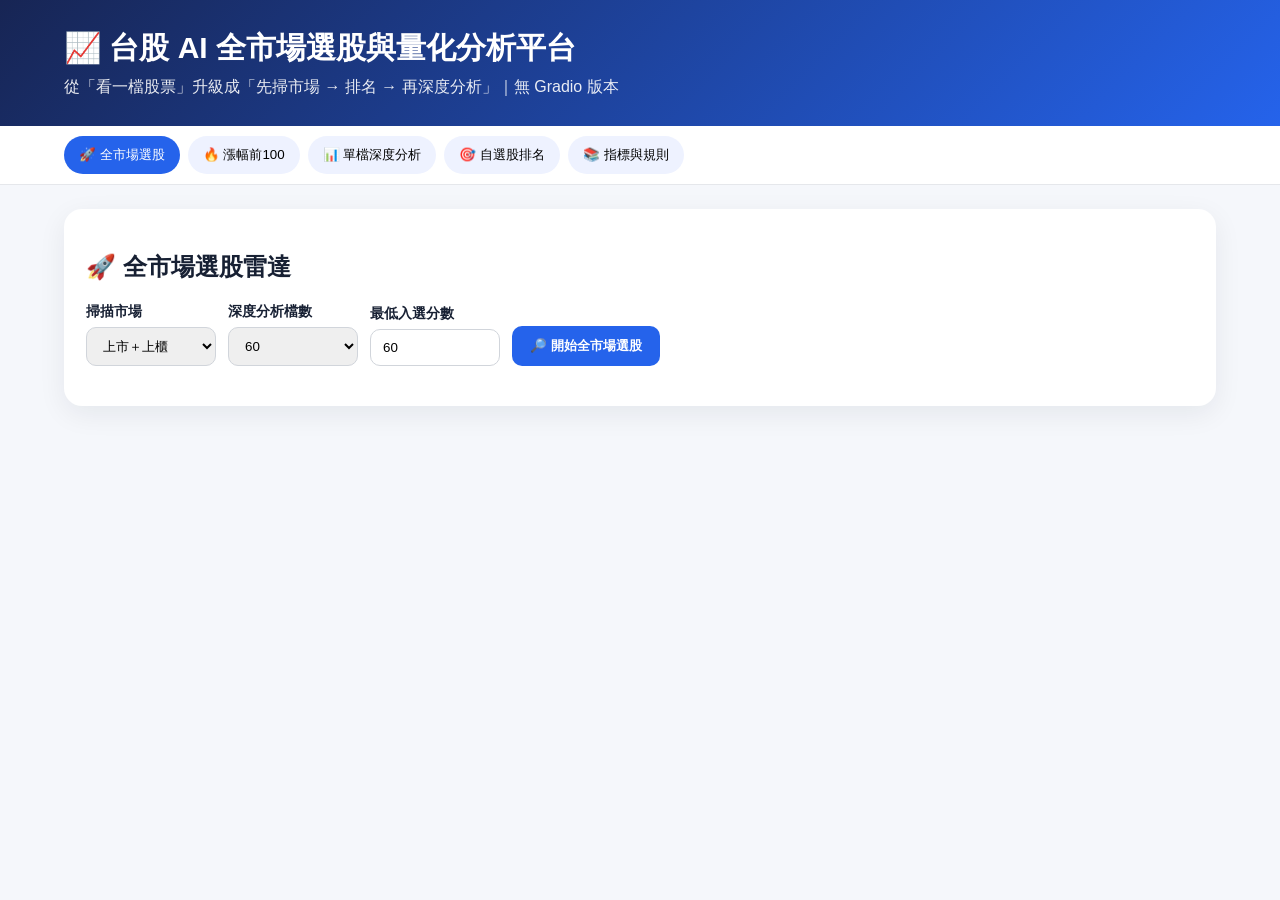
==== index.html @ 2615eba2 "Add files via upload" ====
<!doctype html>
<html lang="zh-Hant">
<head>
  <meta charset="utf-8">
  <meta name="viewport" content="width=device-width,initial-scale=1">
  <title>📈 台股 AI 全市場選股與量化分析平台</title>
  <script src="https://cdn.plot.ly/plotly-2.35.2.min.js"></script>
  <style>
    *{box-sizing:border-box} body{margin:0;font-family:-apple-system,BlinkMacSystemFont,"Segoe UI","Noto Sans TC",sans-serif;background:#f5f7fb;color:#172033}
    header{background:linear-gradient(135deg,#172554,#2563eb);color:white;padding:28px 5%} header h1{margin:0 0 8px;font-size:30px} header p{margin:0;opacity:.9}
    nav{position:sticky;top:0;background:white;border-bottom:1px solid #e5e7eb;z-index:10;padding:10px 5%;display:flex;gap:8px;overflow:auto}
    nav button{border:0;background:#eef2ff;padding:10px 15px;border-radius:999px;cursor:pointer;white-space:nowrap} nav button.active{background:#2563eb;color:#fff}
    main{width:min(1400px,90%);margin:24px auto}.panel{display:none;background:white;border-radius:18px;padding:22px;box-shadow:0 8px 28px rgba(15,23,42,.07)}.panel.active{display:block}
    .controls{display:flex;gap:12px;flex-wrap:wrap;align-items:end;margin-bottom:18px}.field{display:flex;flex-direction:column;gap:6px}.field label{font-weight:700;font-size:14px}.field input,.field select{padding:10px 12px;border:1px solid #d1d5db;border-radius:10px;min-width:130px}
    button.primary{background:#2563eb;color:white;border:0;border-radius:10px;padding:11px 18px;font-weight:700;cursor:pointer}.status{margin:12px 0;color:#475569;white-space:pre-wrap}
    .table-wrap{overflow:auto;border:1px solid #e5e7eb;border-radius:12px}table{border-collapse:collapse;width:100%;font-size:13px}th,td{padding:9px 10px;border-bottom:1px solid #eef2f7;text-align:left;white-space:nowrap}th{background:#f8fafc;position:sticky;top:0}
    .cards{display:grid;grid-template-columns:repeat(auto-fit,minmax(280px,1fr));gap:14px}.card{background:#f8fafc;border-radius:14px;padding:16px;overflow:auto}.card h3{margin-top:0}.markdown{white-space:pre-wrap;line-height:1.7}.notice{padding:12px 14px;background:#fff7ed;border-radius:10px;margin-bottom:18px}
    #plot{height:900px}.news a{color:#2563eb}.small{font-size:13px;color:#64748b}
  </style>
</head>
<body>
<header><h1>📈 台股 AI 全市場選股與量化分析平台</h1><p>從「看一檔股票」升級成「先掃市場 → 排名 → 再深度分析」｜無 Gradio 版本</p></header>
<nav>
  <button class="active" data-tab="scan">🚀 全市場選股</button><button data-tab="gainers">🔥 漲幅前100</button><button data-tab="analyze">📊 單檔深度分析</button><button data-tab="watchlist">🎯 自選股排名</button><button data-tab="rules">📚 指標與規則</button>
</nav>
<main>
<section id="scan" class="panel active"><h2>🚀 全市場選股雷達</h2><div class="controls"><div class="field"><label>掃描市場</label><select id="scanMarket"><option>上市＋上櫃</option><option>上市</option><option>上櫃</option></select></div><div class="field"><label>深度分析檔數</label><select id="candidate"><option>30</option><option>50</option><option selected>60</option><option>80</option><option>100</option><option>120</option></select></div><div class="field"><label>最低入選分數</label><input id="minScore" type="number" value="60" min="0" max="100" step="5"></div><button class="primary" onclick="runScan()">🔎 開始全市場選股</button></div><div id="scanStatus" class="status"></div><div id="scanTable"></div></section>
<section id="gainers" class="panel"><h2>🔥 今日市場最強勢股票</h2><div class="controls"><div class="field"><label>市場</label><select id="gainMarket"><option>上市＋上櫃</option><option>上市</option><option>上櫃</option></select></div><div class="field"><label>顯示數量</label><select id="topN"><option>20</option><option>50</option><option selected>100</option></select></div><div class="field"><label>最低成交金額（億元）</label><input id="minValue" type="number" value="0" min="0" step="1"></div><button class="primary" onclick="runGainers()">🔥 取得漲幅排行</button></div><div id="gainStatus" class="status"></div><div id="gainTable"></div></section>
<section id="analyze" class="panel"><h2>🔬 單檔深度研究站</h2><div class="controls"><div class="field"><label>股票代號</label><input id="ticker" value="2330"></div><div class="field"><label>資料區間</label><select id="period"><option>3mo</option><option>6mo</option><option selected>1y</option><option>2y</option><option>3y</option><option>5y</option><option>max</option></select></div><button class="primary" onclick="runAnalyze()">🚀 執行完整個股分析</button></div><div id="analyzeStatus" class="status"></div><div id="bias" class="notice"></div><div id="plot"></div><div class="cards"><div class="card"><h3>📌 技術指標總覽</h3><div id="indicator" class="markdown"></div></div><div class="card"><h3>📈 MACD 24 項深度判別</h3><div id="macd" class="markdown"></div></div><div class="card"><h3>🧭 領先／先行訊號</h3><div id="leading" class="markdown"></div></div><div class="card"><h3>📰 新聞事件分析</h3><div id="newsAnalysis" class="markdown"></div></div><div class="card"><h3>🤖 Gemini 綜合 AI 分析</h3><div id="ai" class="markdown"></div></div></div><h3>📰 FinMind 最近新聞</h3><div id="newsTable"></div></section>
<section id="watchlist" class="panel"><h2>🎯 自選股排名</h2><div class="controls"><div class="field" style="min-width:420px"><label>股票代號（逗號分隔）</label><input id="watch" value="2330,2317,2454,2308,2382,3231,6669,3017"></div><button class="primary" onclick="runWatchlist()">排名自選股</button></div><div id="watchStatus" class="status"></div><div id="watchTable"></div></section>
<section id="rules" class="panel"><h2>📚 指標與選股規則</h2><div class="notice">這是研究與篩選工具，不是獲利保證。高分代表目前條件較完整，不代表未來一定上漲。</div><h3>量化評分</h3><p>趨勢結構 25＋動能 20＋量價 15＋突破 15＋相對強弱 10＋風險控制 5＋估值加分最多 4。</p><h3>技術指標</h3><p>MA20 / MA60 / MA120、EMA50 / EMA200、RSI、MACD、KD、CCI、Williams %R、MFI、PSY、ATR、Bollinger、量比、OBV、5/20/60 日動能與前高突破。</p><h3>架構</h3><p>原生 HTML/CSS/JavaScript → FastAPI → yfinance / TWSE / TPEx / FinMind / Gemini → JSON → 前端 Plotly 與表格。</p></section>
</main>
<script>
const $=id=>document.getElementById(id);
document.querySelectorAll('nav button').forEach(b=>b.onclick=()=>{document.querySelectorAll('nav button').forEach(x=>x.classList.remove('active'));document.querySelectorAll('.panel').forEach(x=>x.classList.remove('active'));b.classList.add('active');$(b.dataset.tab).classList.add('active')});
function esc(v){return String(v??'').replace(/[&<>"']/g,c=>({'&':'&amp;','<':'&lt;','>':'&gt;','"':'&quot;',"'":'&#39;'}[c]))}
function table(data){if(!data||!data.length)return '<p class="small">沒有資料</p>';const cols=Object.keys(data[0]);return '<div class="table-wrap"><table><thead><tr>'+cols.map(c=>`<th>${esc(c)}</th>`).join('')+'</tr></thead><tbody>'+data.map(r=>'<tr>'+cols.map(c=>`<td>${esc(r[c])}</td>`).join('')+'</tr>').join('')+'</tbody></table></div>'}
async function api(url,opt){const r=await fetch(url,opt);const j=await r.json();if(!r.ok)throw new Error(j.detail||j.message||'API 錯誤');return j}
async function runScan(){ $('scanStatus').textContent='⏳ 正在抓取市場快照與歷史 K 線，請稍候…';try{const q=new URLSearchParams({market:$('scanMarket').value,candidate_count:$('candidate').value,min_score:$('minScore').value});const j=await api('/api/scan?'+q);$('scanStatus').textContent=j.status;$('scanTable').innerHTML=table(j.data)}catch(e){$('scanStatus').textContent='❌ '+e.message}}
async function runGainers(){ $('gainStatus').textContent='⏳ 正在取得最新市場資料…';try{const q=new URLSearchParams({market:$('gainMarket').value,top_n:$('topN').value,min_trade_value:$('minValue').value});const j=await api('/api/gainers?'+q);$('gainStatus').textContent=j.status;$('gainTable').innerHTML=table(j.data)}catch(e){$('gainStatus').textContent='❌ '+e.message}}
async function runWatchlist(){ $('watchStatus').textContent='⏳ 正在分析自選股…';try{const j=await api('/api/watchlist',{method:'POST',headers:{'Content-Type':'application/json'},body:JSON.stringify({tickers:$('watch').value})});$('watchStatus').textContent=j.status;$('watchTable').innerHTML=table(j.data)}catch(e){$('watchStatus').textContent='❌ '+e.message}}
async function runAnalyze(){ $('analyzeStatus').textContent='⏳ 正在下載資料、計算指標與整理新聞…';try{const j=await api('/api/analyze',{method:'POST',headers:{'Content-Type':'application/json'},body:JSON.stringify({ticker:$('ticker').value,period:$('period').value})});$('analyzeStatus').textContent='✅ 分析完成：'+j.ticker;$('bias').textContent=j.bias;$('indicator').textContent=j.indicator_summary;$('macd').textContent=j.macd_analysis;$('leading').textContent=j.leading_analysis;$('newsAnalysis').textContent=j.news_analysis;$('ai').textContent=j.ai_analysis;$('newsTable').innerHTML=table(j.news);Plotly.newPlot('plot',j.plot.data,j.plot.layout,{responsive:true});}catch(e){$('analyzeStatus').textContent='❌ '+e.message}}
</script>
</body></html>
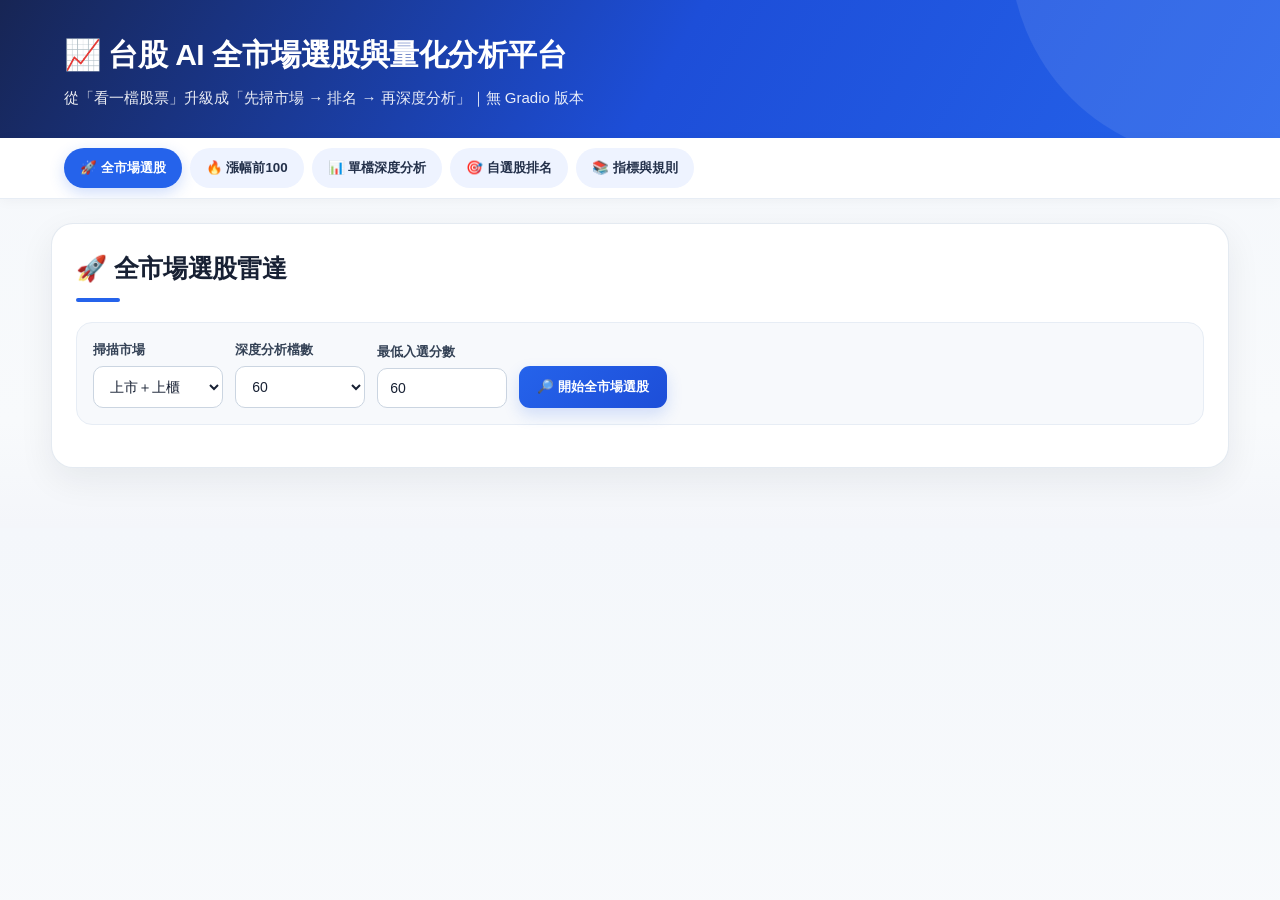
==== commit ed851748: "Add files via upload" ====
--- a/index.html
+++ b/index.html
@@ -6,16 +6,27 @@
   <title>📈 台股 AI 全市場選股與量化分析平台</title>
   <script src="https://cdn.plot.ly/plotly-2.35.2.min.js"></script>
   <style>
-    *{box-sizing:border-box} body{margin:0;font-family:-apple-system,BlinkMacSystemFont,"Segoe UI","Noto Sans TC",sans-serif;background:#f5f7fb;color:#172033}
-    header{background:linear-gradient(135deg,#172554,#2563eb);color:white;padding:28px 5%} header h1{margin:0 0 8px;font-size:30px} header p{margin:0;opacity:.9}
-    nav{position:sticky;top:0;background:white;border-bottom:1px solid #e5e7eb;z-index:10;padding:10px 5%;display:flex;gap:8px;overflow:auto}
-    nav button{border:0;background:#eef2ff;padding:10px 15px;border-radius:999px;cursor:pointer;white-space:nowrap} nav button.active{background:#2563eb;color:#fff}
-    main{width:min(1400px,90%);margin:24px auto}.panel{display:none;background:white;border-radius:18px;padding:22px;box-shadow:0 8px 28px rgba(15,23,42,.07)}.panel.active{display:block}
-    .controls{display:flex;gap:12px;flex-wrap:wrap;align-items:end;margin-bottom:18px}.field{display:flex;flex-direction:column;gap:6px}.field label{font-weight:700;font-size:14px}.field input,.field select{padding:10px 12px;border:1px solid #d1d5db;border-radius:10px;min-width:130px}
-    button.primary{background:#2563eb;color:white;border:0;border-radius:10px;padding:11px 18px;font-weight:700;cursor:pointer}.status{margin:12px 0;color:#475569;white-space:pre-wrap}
-    .table-wrap{overflow:auto;border:1px solid #e5e7eb;border-radius:12px}table{border-collapse:collapse;width:100%;font-size:13px}th,td{padding:9px 10px;border-bottom:1px solid #eef2f7;text-align:left;white-space:nowrap}th{background:#f8fafc;position:sticky;top:0}
-    .cards{display:grid;grid-template-columns:repeat(auto-fit,minmax(280px,1fr));gap:14px}.card{background:#f8fafc;border-radius:14px;padding:16px;overflow:auto}.card h3{margin-top:0}.markdown{white-space:pre-wrap;line-height:1.7}.notice{padding:12px 14px;background:#fff7ed;border-radius:10px;margin-bottom:18px}
-    #plot{height:900px}.news a{color:#2563eb}.small{font-size:13px;color:#64748b}
+    :root{--ink:#172033;--muted:#64748b;--line:#e7edf5;--soft:#f7f9fc;--blue:#2563eb;--blue2:#1d4ed8;--green:#16a34a;--amber:#d97706;--red:#dc2626;--shadow:0 12px 35px rgba(15,23,42,.07)}
+    *{box-sizing:border-box}
+    html{scroll-behavior:smooth}
+    body{margin:0;font-family:-apple-system,BlinkMacSystemFont,"Segoe UI","Noto Sans TC",Arial,sans-serif;background:linear-gradient(180deg,#f4f7fb 0,#f8fafc 420px,#f4f6fa 100%);color:var(--ink);line-height:1.65}
+    header{background:linear-gradient(120deg,#172554 0%,#1d4ed8 52%,#2563eb 100%);color:#fff;padding:30px 5% 28px;position:relative;overflow:hidden}
+    header:after{content:"";position:absolute;width:420px;height:420px;border-radius:50%;right:-150px;top:-260px;background:rgba(255,255,255,.09)}
+    header h1{position:relative;margin:0 0 6px;font-size:30px;letter-spacing:-.5px;z-index:1} header p{position:relative;margin:0;opacity:.9;font-size:15px;z-index:1}
+    nav{position:sticky;top:0;background:rgba(255,255,255,.94);backdrop-filter:blur(12px);border-bottom:1px solid var(--line);z-index:20;padding:10px 5%;display:flex;gap:8px;overflow:auto;box-shadow:0 2px 12px rgba(15,23,42,.04)}
+    nav button{border:1px solid transparent;background:#eef3ff;color:#23304a;padding:10px 15px;border-radius:999px;cursor:pointer;white-space:nowrap;font-weight:700;transition:.2s} nav button:hover{transform:translateY(-1px)} nav button.active{background:var(--blue);color:#fff;box-shadow:0 5px 15px rgba(37,99,235,.22)}
+    main{width:min(1420px,92%);margin:24px auto 60px}.panel{display:none;background:#fff;border:1px solid rgba(226,232,240,.9);border-radius:22px;padding:24px;box-shadow:var(--shadow)}.panel.active{display:block}
+    .panel>h2{margin:0 0 20px;font-size:25px;letter-spacing:-.3px}.panel>h2:after{content:"";display:block;width:44px;height:4px;background:var(--blue);border-radius:9px;margin-top:8px}
+    .controls{display:flex;gap:12px;flex-wrap:wrap;align-items:end;margin-bottom:18px;padding:16px;background:var(--soft);border:1px solid var(--line);border-radius:16px}.field{display:flex;flex-direction:column;gap:6px}.field label{font-weight:800;font-size:13px;color:#334155}.field input,.field select{padding:11px 12px;border:1px solid #cbd5e1;border-radius:10px;min-width:130px;background:#fff;color:var(--ink);font-size:14px;outline:none}.field input:focus,.field select:focus{border-color:#7aa2ff;box-shadow:0 0 0 3px rgba(37,99,235,.1)}
+    button.primary{background:linear-gradient(135deg,var(--blue),var(--blue2));color:#fff;border:0;border-radius:11px;padding:12px 18px;font-weight:800;cursor:pointer;box-shadow:0 7px 16px rgba(37,99,235,.18)}button.primary:hover{filter:brightness(1.04);transform:translateY(-1px)}
+    .status{margin:12px 2px 16px;color:#475569;white-space:pre-wrap;font-weight:650}.notice{padding:13px 16px;background:#fff8ed;border:1px solid #fed7aa;border-radius:12px;margin:14px 0 20px;color:#7c4a03}
+    .table-wrap{overflow:auto;border:1px solid var(--line);border-radius:14px}table{border-collapse:separate;border-spacing:0;width:100%;font-size:13px}th,td{padding:10px 11px;border-bottom:1px solid #eef2f7;text-align:left;white-space:nowrap}th{background:#f8fafc;color:#334155;font-weight:800;position:sticky;top:0;z-index:1}tbody tr:hover{background:#f8fbff}tbody tr:last-child td{border-bottom:0}
+    #plot{height:720px;min-height:520px;margin:0 0 22px;border:1px solid var(--line);border-radius:16px;overflow:hidden;background:#fff}
+    .cards{display:grid;grid-template-columns:repeat(2,minmax(0,1fr));gap:16px;align-items:start}.card{background:#fff;border:1px solid var(--line);border-radius:16px;padding:18px;min-width:0;box-shadow:0 5px 18px rgba(15,23,42,.035)}.card h3{margin:0 0 13px;font-size:17px;display:flex;align-items:center;gap:6px}.markdown{line-height:1.8;color:#334155;overflow-wrap:anywhere}.markdown p{margin:0 0 10px}.markdown h3,.markdown h4{margin:16px 0 8px;color:#172033}.markdown ul{margin:6px 0 12px;padding-left:20px}.markdown li{margin:5px 0}.markdown strong{color:#172033}.markdown .metric{display:flex;justify-content:space-between;gap:16px;padding:8px 0;border-bottom:1px dashed #e2e8f0}.markdown .metric:last-child{border-bottom:0}.signal{display:inline-flex;align-items:center;gap:6px;padding:3px 8px;border-radius:999px;background:#f1f5f9;font-size:12px;font-weight:800}.signal.green{background:#ecfdf3;color:#15803d}.signal.red{background:#fef2f2;color:#b91c1c}.signal.amber{background:#fffbeb;color:#b45309}
+    #newsTable{margin-top:10px}.news-title{font-size:19px;margin:22px 0 12px}.small{font-size:13px;color:var(--muted)}
+    .section-head{display:flex;justify-content:space-between;align-items:end;gap:12px;margin-bottom:12px}.section-head .small{margin-bottom:3px}
+    @media(max-width:900px){.cards{grid-template-columns:1fr}#plot{height:600px}header h1{font-size:24px}}
+    @media(max-width:600px){main{width:94%;margin-top:14px}.panel{padding:16px;border-radius:16px}.controls{padding:12px}.field,.field input,.field select{width:100%}.field input,.field select{min-width:0}.controls button.primary{width:100%}#plot{height:520px;min-height:420px}.panel>h2{font-size:22px}nav{padding-left:3%;padding-right:3%}}
   </style>
 </head>
 <body>
@@ -26,7 +37,7 @@
 <main>
 <section id="scan" class="panel active"><h2>🚀 全市場選股雷達</h2><div class="controls"><div class="field"><label>掃描市場</label><select id="scanMarket"><option>上市＋上櫃</option><option>上市</option><option>上櫃</option></select></div><div class="field"><label>深度分析檔數</label><select id="candidate"><option>30</option><option>50</option><option selected>60</option><option>80</option><option>100</option><option>120</option></select></div><div class="field"><label>最低入選分數</label><input id="minScore" type="number" value="60" min="0" max="100" step="5"></div><button class="primary" onclick="runScan()">🔎 開始全市場選股</button></div><div id="scanStatus" class="status"></div><div id="scanTable"></div></section>
 <section id="gainers" class="panel"><h2>🔥 今日市場最強勢股票</h2><div class="controls"><div class="field"><label>市場</label><select id="gainMarket"><option>上市＋上櫃</option><option>上市</option><option>上櫃</option></select></div><div class="field"><label>顯示數量</label><select id="topN"><option>20</option><option>50</option><option selected>100</option></select></div><div class="field"><label>最低成交金額（億元）</label><input id="minValue" type="number" value="0" min="0" step="1"></div><button class="primary" onclick="runGainers()">🔥 取得漲幅排行</button></div><div id="gainStatus" class="status"></div><div id="gainTable"></div></section>
-<section id="analyze" class="panel"><h2>🔬 單檔深度研究站</h2><div class="controls"><div class="field"><label>股票代號</label><input id="ticker" value="2330"></div><div class="field"><label>資料區間</label><select id="period"><option>3mo</option><option>6mo</option><option selected>1y</option><option>2y</option><option>3y</option><option>5y</option><option>max</option></select></div><button class="primary" onclick="runAnalyze()">🚀 執行完整個股分析</button></div><div id="analyzeStatus" class="status"></div><div id="bias" class="notice"></div><div id="plot"></div><div class="cards"><div class="card"><h3>📌 技術指標總覽</h3><div id="indicator" class="markdown"></div></div><div class="card"><h3>📈 MACD 24 項深度判別</h3><div id="macd" class="markdown"></div></div><div class="card"><h3>🧭 領先／先行訊號</h3><div id="leading" class="markdown"></div></div><div class="card"><h3>📰 新聞事件分析</h3><div id="newsAnalysis" class="markdown"></div></div><div class="card"><h3>🤖 Gemini 綜合 AI 分析</h3><div id="ai" class="markdown"></div></div></div><h3>📰 FinMind 最近新聞</h3><div id="newsTable"></div></section>
+<section id="analyze" class="panel"><h2>🔬 單檔深度研究站</h2><div class="controls"><div class="field"><label>股票代號</label><input id="ticker" value="2330"></div><div class="field"><label>資料區間</label><select id="period"><option>3mo</option><option>6mo</option><option selected>1y</option><option>2y</option><option>3y</option><option>5y</option><option>max</option></select></div><button class="primary" onclick="runAnalyze()">🚀 執行完整個股分析</button></div><div id="analyzeStatus" class="status"></div><div id="bias" class="notice"></div><div id="plot"></div><div class="cards"><div class="card"><h3>📌 技術指標總覽</h3><div id="indicator" class="markdown"></div></div><div class="card"><h3>📈 MACD 深度判別</h3><div id="macd" class="markdown"></div></div><div class="card"><h3>🧭 領先／先行訊號</h3><div id="leading" class="markdown"></div></div><div class="card"><h3>📰 新聞事件分析</h3><div id="newsAnalysis" class="markdown"></div></div></div><div class="card" style="margin-top:16px"><h3>🤖 Gemini 綜合 AI 研究報告</h3><div id="ai" class="markdown"></div></div><h3 class="news-title">📰 FinMind 最近新聞</h3><div id="newsTable"></div></section>
 <section id="watchlist" class="panel"><h2>🎯 自選股排名</h2><div class="controls"><div class="field" style="min-width:420px"><label>股票代號（逗號分隔）</label><input id="watch" value="2330,2317,2454,2308,2382,3231,6669,3017"></div><button class="primary" onclick="runWatchlist()">排名自選股</button></div><div id="watchStatus" class="status"></div><div id="watchTable"></div></section>
 <section id="rules" class="panel"><h2>📚 指標與選股規則</h2><div class="notice">這是研究與篩選工具，不是獲利保證。高分代表目前條件較完整，不代表未來一定上漲。</div><h3>量化評分</h3><p>趨勢結構 25＋動能 20＋量價 15＋突破 15＋相對強弱 10＋風險控制 5＋估值加分最多 4。</p><h3>技術指標</h3><p>MA20 / MA60 / MA120、EMA50 / EMA200、RSI、MACD、KD、CCI、Williams %R、MFI、PSY、ATR、Bollinger、量比、OBV、5/20/60 日動能與前高突破。</p><h3>架構</h3><p>原生 HTML/CSS/JavaScript → FastAPI → yfinance / TWSE / TPEx / FinMind / Gemini → JSON → 前端 Plotly 與表格。</p></section>
 </main>
@@ -34,11 +45,36 @@
 const $=id=>document.getElementById(id);
 document.querySelectorAll('nav button').forEach(b=>b.onclick=()=>{document.querySelectorAll('nav button').forEach(x=>x.classList.remove('active'));document.querySelectorAll('.panel').forEach(x=>x.classList.remove('active'));b.classList.add('active');$(b.dataset.tab).classList.add('active')});
 function esc(v){return String(v??'').replace(/[&<>"']/g,c=>({'&':'&amp;','<':'&lt;','>':'&gt;','"':'&quot;',"'":'&#39;'}[c]))}
+function md(text){
+  const raw=String(text??'');
+  if(!raw)return '<p class="small">目前沒有內容</p>';
+  let out=esc(raw);
+  out=out.replace(/^###\s+(.+)$/gm,'<h3>$1</h3>');
+  out=out.replace(/^##\s+(.+)$/gm,'<h3>$1</h3>');
+  out=out.replace(/^#\s+(.+)$/gm,'<h3>$1</h3>');
+  out=out.replace(/^[-*]\s+(.+)$/gm,'<li>$1</li>');
+  out=out.replace(/(<li>.*<\/li>)/gs,'<ul>$1</ul>');
+  out=out.replace(/\*\*(.+?)\*\*/g,'<strong>$1</strong>');
+  out=out.replace(/\n{2,}/g,'</p><p>');
+  out=out.replace(/\n/g,'<br>');
+  return '<p>'+out+'</p>';
+}
 function table(data){if(!data||!data.length)return '<p class="small">沒有資料</p>';const cols=Object.keys(data[0]);return '<div class="table-wrap"><table><thead><tr>'+cols.map(c=>`<th>${esc(c)}</th>`).join('')+'</tr></thead><tbody>'+data.map(r=>'<tr>'+cols.map(c=>`<td>${esc(r[c])}</td>`).join('')+'</tr>').join('')+'</tbody></table></div>'}
-async function api(url,opt){const r=await fetch(url,opt);const j=await r.json();if(!r.ok)throw new Error(j.detail||j.message||'API 錯誤');return j}
+const API_BASE = "https://taiwan-stock-ai-00iw.onrender.com";
+async function api(url,opt){
+  const target = url.startsWith("http") ? url : API_BASE + url;
+  const r = await fetch(target,opt);
+  const text = await r.text();
+  let j;
+  try { j = text ? JSON.parse(text) : {}; } catch (_) {
+    throw new Error(`API ${r.status}：${text || "伺服器沒有回傳內容"}`);
+  }
+  if(!r.ok) throw new Error(j.detail || j.message || `API ${r.status} 錯誤`);
+  return j;
+}
 async function runScan(){ $('scanStatus').textContent='⏳ 正在抓取市場快照與歷史 K 線，請稍候…';try{const q=new URLSearchParams({market:$('scanMarket').value,candidate_count:$('candidate').value,min_score:$('minScore').value});const j=await api('/api/scan?'+q);$('scanStatus').textContent=j.status;$('scanTable').innerHTML=table(j.data)}catch(e){$('scanStatus').textContent='❌ '+e.message}}
 async function runGainers(){ $('gainStatus').textContent='⏳ 正在取得最新市場資料…';try{const q=new URLSearchParams({market:$('gainMarket').value,top_n:$('topN').value,min_trade_value:$('minValue').value});const j=await api('/api/gainers?'+q);$('gainStatus').textContent=j.status;$('gainTable').innerHTML=table(j.data)}catch(e){$('gainStatus').textContent='❌ '+e.message}}
 async function runWatchlist(){ $('watchStatus').textContent='⏳ 正在分析自選股…';try{const j=await api('/api/watchlist',{method:'POST',headers:{'Content-Type':'application/json'},body:JSON.stringify({tickers:$('watch').value})});$('watchStatus').textContent=j.status;$('watchTable').innerHTML=table(j.data)}catch(e){$('watchStatus').textContent='❌ '+e.message}}
-async function runAnalyze(){ $('analyzeStatus').textContent='⏳ 正在下載資料、計算指標與整理新聞…';try{const j=await api('/api/analyze',{method:'POST',headers:{'Content-Type':'application/json'},body:JSON.stringify({ticker:$('ticker').value,period:$('period').value})});$('analyzeStatus').textContent='✅ 分析完成：'+j.ticker;$('bias').textContent=j.bias;$('indicator').textContent=j.indicator_summary;$('macd').textContent=j.macd_analysis;$('leading').textContent=j.leading_analysis;$('newsAnalysis').textContent=j.news_analysis;$('ai').textContent=j.ai_analysis;$('newsTable').innerHTML=table(j.news);Plotly.newPlot('plot',j.plot.data,j.plot.layout,{responsive:true});}catch(e){$('analyzeStatus').textContent='❌ '+e.message}}
+async function runAnalyze(){ $('analyzeStatus').textContent='⏳ 正在下載資料、計算指標與整理新聞…';try{const j=await api('/api/analyze',{method:'POST',headers:{'Content-Type':'application/json'},body:JSON.stringify({ticker:$('ticker').value,period:$('period').value})});$('analyzeStatus').textContent='✅ 分析完成：'+j.ticker;$('bias').textContent=j.bias;$('indicator').innerHTML=md(j.indicator_summary);$('macd').innerHTML=md(j.macd_analysis);$('leading').innerHTML=md(j.leading_analysis);$('newsAnalysis').innerHTML=md(j.news_analysis);$('ai').innerHTML=md(j.ai_analysis);$('newsTable').innerHTML=table(j.news);Plotly.newPlot('plot',j.plot.data,j.plot.layout,{responsive:true});}catch(e){$('analyzeStatus').textContent='❌ '+e.message}}
 </script>
 </body></html>
